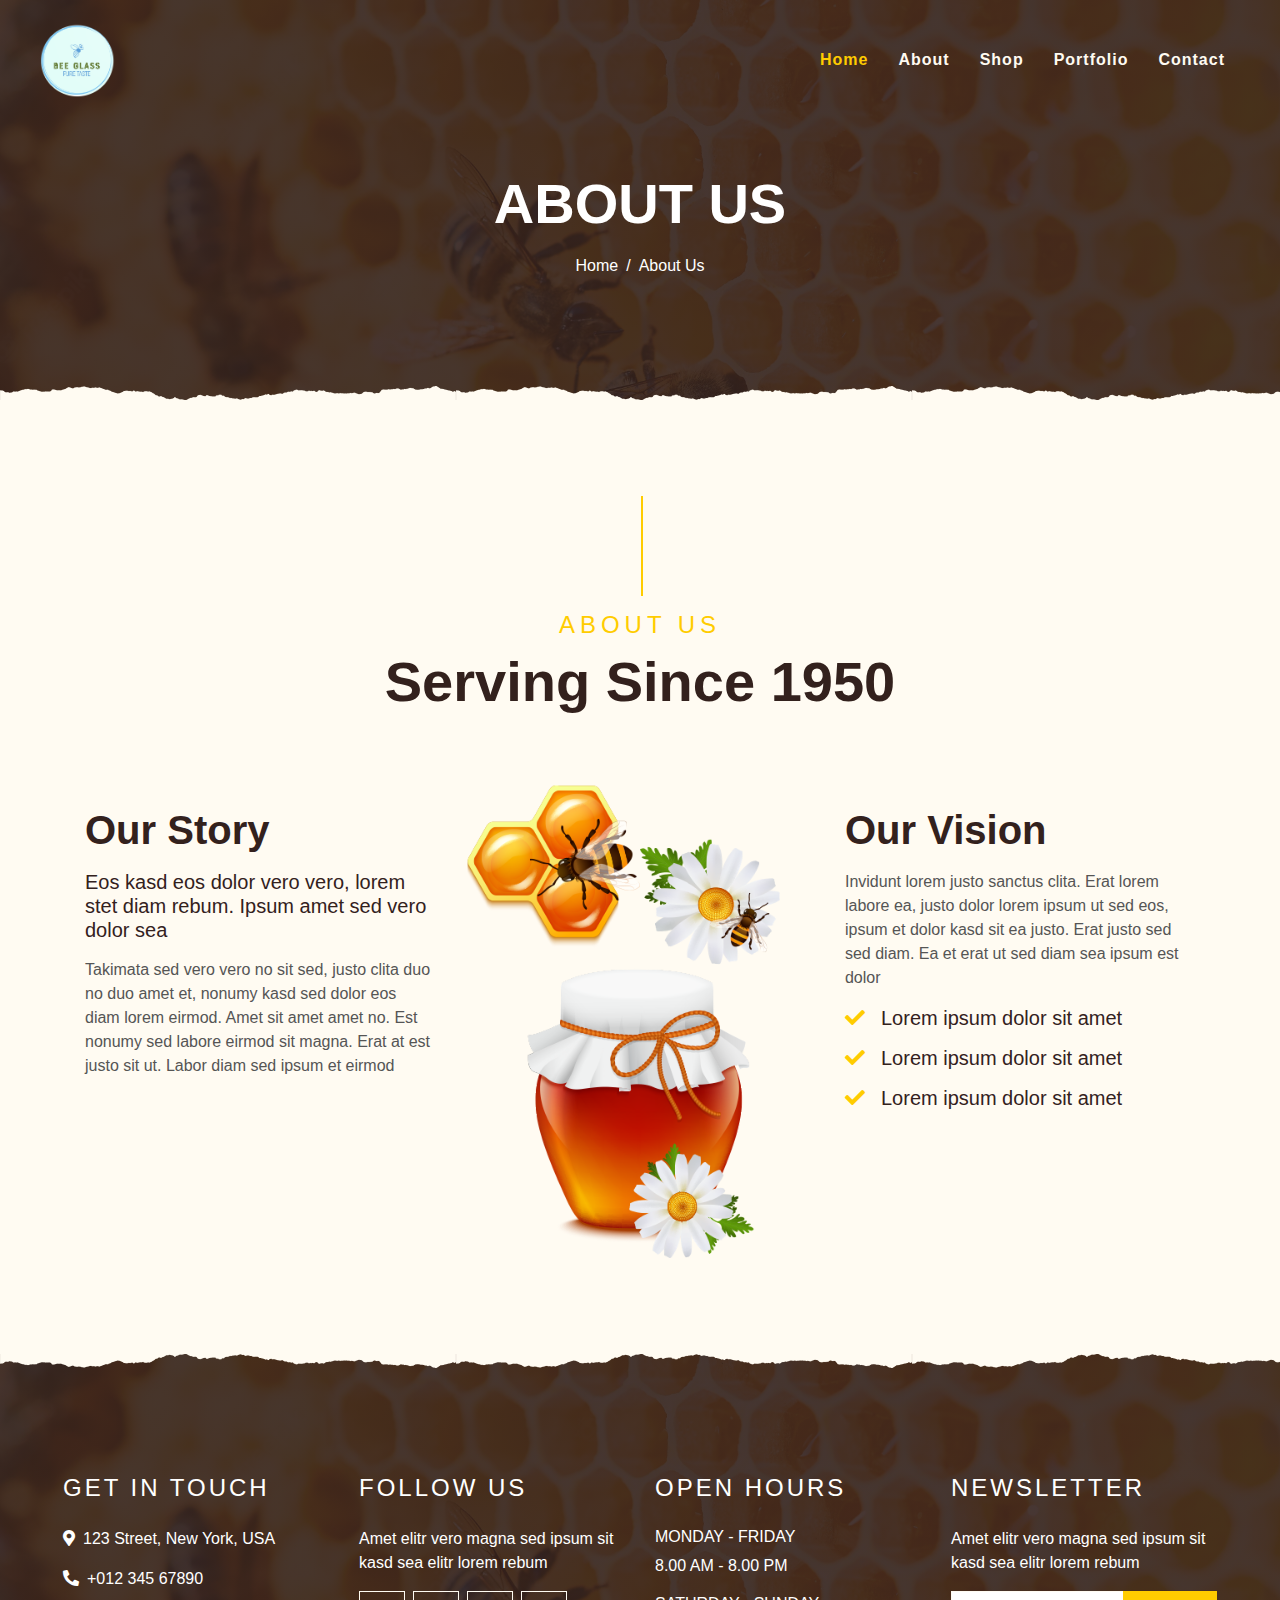
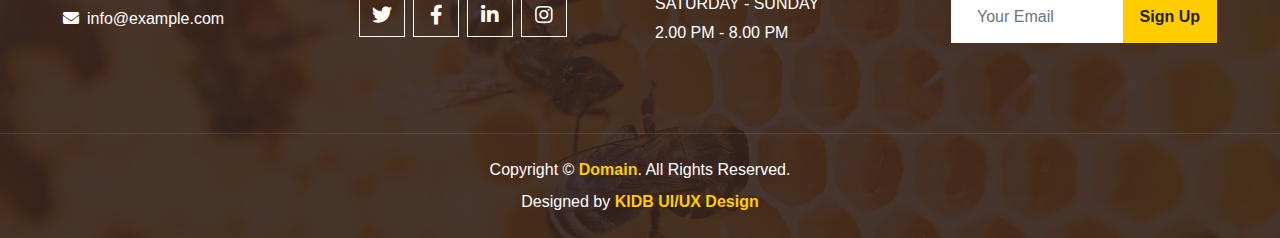
==== about.html @ f93495bf "first commit" ====
<!DOCTYPE html>
<html lang="en">

<head>
    <meta charset="utf-8">
    <title>KOPPEE - Coffee Shop HTML Template</title>
    <meta content="width=device-width, initial-scale=1.0" name="viewport">
    <meta content="Free Website Template" name="keywords">
    <meta content="Free Website Template" name="description">

    <!-- Favicon -->
    <link href="img/favicon.ico" rel="icon">

    <!-- Google Font -->
    <link rel="preconnect" href="https://fonts.gstatic.com">
    <link href="https://fonts.googleapis.com/css2?family=Montserrat:wght@200;400&family=Roboto:wght@400;500;700&display=swap" rel="stylesheet"> 

    <!-- Font Awesome -->
    <link href="https://cdnjs.cloudflare.com/ajax/libs/font-awesome/5.10.0/css/all.min.css" rel="stylesheet">

    <!-- Libraries Stylesheet -->
    <link href="lib/owlcarousel/assets/owl.carousel.min.css" rel="stylesheet">
    <link href="lib/tempusdominus/css/tempusdominus-bootstrap-4.min.css" rel="stylesheet" />

    <!-- Customized Bootstrap Stylesheet -->
    <link href="css/style.min.css" rel="stylesheet">
    <link href="css/custom.css" rel="stylesheet">
</head>

<body>
    <!-- Navbar Start -->
    <div class="container-fluid p-0 nav-bar">
        <nav class="navbar navbar-expand-lg bg-none navbar-dark py-3">
            <a href="index.html" class="navbar-brand px-lg-4 m-0">
                <img src="./img/logo.png" class="cxx-logo" alt="logo">
            </a>
            <button type="button" class="navbar-toggler" data-toggle="collapse" data-target="#navbarCollapse">
                <span class="navbar-toggler-icon"></span>
            </button>
            <div class="collapse navbar-collapse justify-content-between" id="navbarCollapse">
                <div class="navbar-nav ml-auto p-4">
                    <a href="index.html" class="nav-item nav-link active">Home</a>
                    <a href="about.html" class="nav-item nav-link">About</a>
                    <a href="shop.html" class="nav-item nav-link">Shop</a>
                    <a href="portfolio.html" class="nav-item nav-link">Portfolio</a>
                    <a href="contact.html" class="nav-item nav-link">Contact</a>
                </div>
            </div>
        </nav>
    </div>
    <!-- Navbar End -->


    <!-- Page Header Start -->
    <div class="container-fluid page-header mb-5 position-relative overlay-bottom">
        <div class="d-flex flex-column align-items-center justify-content-center pt-0 pt-lg-5" style="min-height: 400px">
            <h1 class="display-4 mb-3 mt-0 mt-lg-5 text-white text-uppercase">About Us</h1>
            <div class="d-inline-flex mb-lg-5">
                <p class="m-0 text-white"><a class="text-white" href="">Home</a></p>
                <p class="m-0 text-white px-2">/</p>
                <p class="m-0 text-white">About Us</p>
            </div>
        </div>
    </div>
    <!-- Page Header End -->


    <!-- About Start -->
    <div class="container-fluid py-5">
        <div class="container">
            <div class="section-title">
                <h4 class="text-primary text-uppercase" style="letter-spacing: 5px;">About Us</h4>
                <h1 class="display-4">Serving Since 1950</h1>
            </div>
            <div class="row">
                <div class="col-lg-4 py-0 py-lg-5">
                    <h1 class="mb-3">Our Story</h1>
                    <h5 class="mb-3">Eos kasd eos dolor vero vero, lorem stet diam rebum. Ipsum amet sed vero dolor sea</h5>
                    <p>Takimata sed vero vero no sit sed, justo clita duo no duo amet et, nonumy kasd sed dolor eos diam lorem eirmod. Amet sit amet amet no. Est nonumy sed labore eirmod sit magna. Erat at est justo sit ut. Labor diam sed ipsum et eirmod</p>
                    
                </div>
                <div class="col-lg-4 py-5 py-lg-0" style="min-height: 500px;">
                    <div class="position-relative h-100">
                        <img class="position-absolute w-100 h-100" src="img/about.png" style="object-fit: cover;">
                    </div>
                </div>
                <div class="col-lg-4 py-0 py-lg-5">
                    <h1 class="mb-3">Our Vision</h1>
                    <p>Invidunt lorem justo sanctus clita. Erat lorem labore ea, justo dolor lorem ipsum ut sed eos, ipsum et dolor kasd sit ea justo. Erat justo sed sed diam. Ea et erat ut sed diam sea ipsum est dolor</p>
                    <h5 class="mb-3"><i class="fa fa-check text-primary mr-3"></i>Lorem ipsum dolor sit amet</h5>
                    <h5 class="mb-3"><i class="fa fa-check text-primary mr-3"></i>Lorem ipsum dolor sit amet</h5>
                    <h5 class="mb-3"><i class="fa fa-check text-primary mr-3"></i>Lorem ipsum dolor sit amet</h5>
                    
                </div>
            </div>
        </div>
    </div>
    <!-- About End -->


    <!-- Footer Start -->
    <div class="container-fluid footer text-white mt-5 pt-5 px-0 position-relative overlay-top">
        <div class="row mx-0 pt-5 px-sm-3 px-lg-5 mt-4">
            <div class="col-lg-3 col-md-6 mb-5">
                <h4 class="text-white text-uppercase mb-4" style="letter-spacing: 3px;">Get In Touch</h4>
                <p><i class="fa fa-map-marker-alt mr-2"></i>123 Street, New York, USA</p>
                <p><i class="fa fa-phone-alt mr-2"></i>+012 345 67890</p>
                <p class="m-0"><i class="fa fa-envelope mr-2"></i>info@example.com</p>
            </div>
            <div class="col-lg-3 col-md-6 mb-5">
                <h4 class="text-white text-uppercase mb-4" style="letter-spacing: 3px;">Follow Us</h4>
                <p>Amet elitr vero magna sed ipsum sit kasd sea elitr lorem rebum</p>
                <div class="d-flex justify-content-start">
                    <a class="btn btn-lg btn-outline-light btn-lg-square mr-2" href="#"><i class="fab fa-twitter"></i></a>
                    <a class="btn btn-lg btn-outline-light btn-lg-square mr-2" href="#"><i class="fab fa-facebook-f"></i></a>
                    <a class="btn btn-lg btn-outline-light btn-lg-square mr-2" href="#"><i class="fab fa-linkedin-in"></i></a>
                    <a class="btn btn-lg btn-outline-light btn-lg-square" href="#"><i class="fab fa-instagram"></i></a>
                </div>
            </div>
            <div class="col-lg-3 col-md-6 mb-5">
                <h4 class="text-white text-uppercase mb-4" style="letter-spacing: 3px;">Open Hours</h4>
                <div>
                    <h6 class="text-white text-uppercase">Monday - Friday</h6>
                    <p>8.00 AM - 8.00 PM</p>
                    <h6 class="text-white text-uppercase">Saturday - Sunday</h6>
                    <p>2.00 PM - 8.00 PM</p>
                </div>
            </div>
            <div class="col-lg-3 col-md-6 mb-5">
                <h4 class="text-white text-uppercase mb-4" style="letter-spacing: 3px;">Newsletter</h4>
                <p>Amet elitr vero magna sed ipsum sit kasd sea elitr lorem rebum</p>
                <div class="w-100">
                    <div class="input-group">
                        <input type="text" class="form-control border-light" style="padding: 25px;" placeholder="Your Email">
                        <div class="input-group-append">
                            <button class="btn btn-primary font-weight-bold px-3">Sign Up</button>
                        </div>
                    </div>
                </div>
            </div>
        </div>
        <div class="container-fluid text-center text-white border-top mt-4 py-4 px-sm-3 px-md-5" style="border-color: rgba(256, 256, 256, .1) !important;">
            <p class="mb-2 text-white">Copyright &copy; <a class="font-weight-bold" href="#">Domain</a>. All Rights Reserved.</a></p>
            <p class="m-0 text-white">Designed by <a class="font-weight-bold" href="#">KIDB UI/UX Design</a></p>
        </div>
    </div>
    <!-- Footer End -->


    <!-- Back to Top -->
    <a href="#" class="btn btn-lg btn-primary btn-lg-square back-to-top"><i class="fa fa-angle-double-up"></i></a>


    <!-- JavaScript Libraries -->
    <script src="https://code.jquery.com/jquery-3.4.1.min.js"></script>
    <script src="https://stackpath.bootstrapcdn.com/bootstrap/4.4.1/js/bootstrap.bundle.min.js"></script>
    <script src="lib/easing/easing.min.js"></script>
    <script src="lib/waypoints/waypoints.min.js"></script>
    <script src="lib/owlcarousel/owl.carousel.min.js"></script>
    <script src="lib/tempusdominus/js/moment.min.js"></script>
    <script src="lib/tempusdominus/js/moment-timezone.min.js"></script>
    <script src="lib/tempusdominus/js/tempusdominus-bootstrap-4.min.js"></script>

    <!-- Contact Javascript File -->
    <script src="mail/jqBootstrapValidation.min.js"></script>
    <script src="mail/contact.js"></script>

    <!-- Template Javascript -->
    <script src="js/main.js"></script>
</body>

</html>
---- css/custom.css ----
/* Ben Custom Snippet */
.cxx-logo {
    width: 75px;
    height: 75px;
    padding: 0rem;
}
.cxx-logo:hover {
    width: 100px;
    height: 100px;
    transition: cubic-bezier(0.075, 0.82, 0.165, 1);
}
.bee-icon {
    width: 35px;
    height: 55px;
}
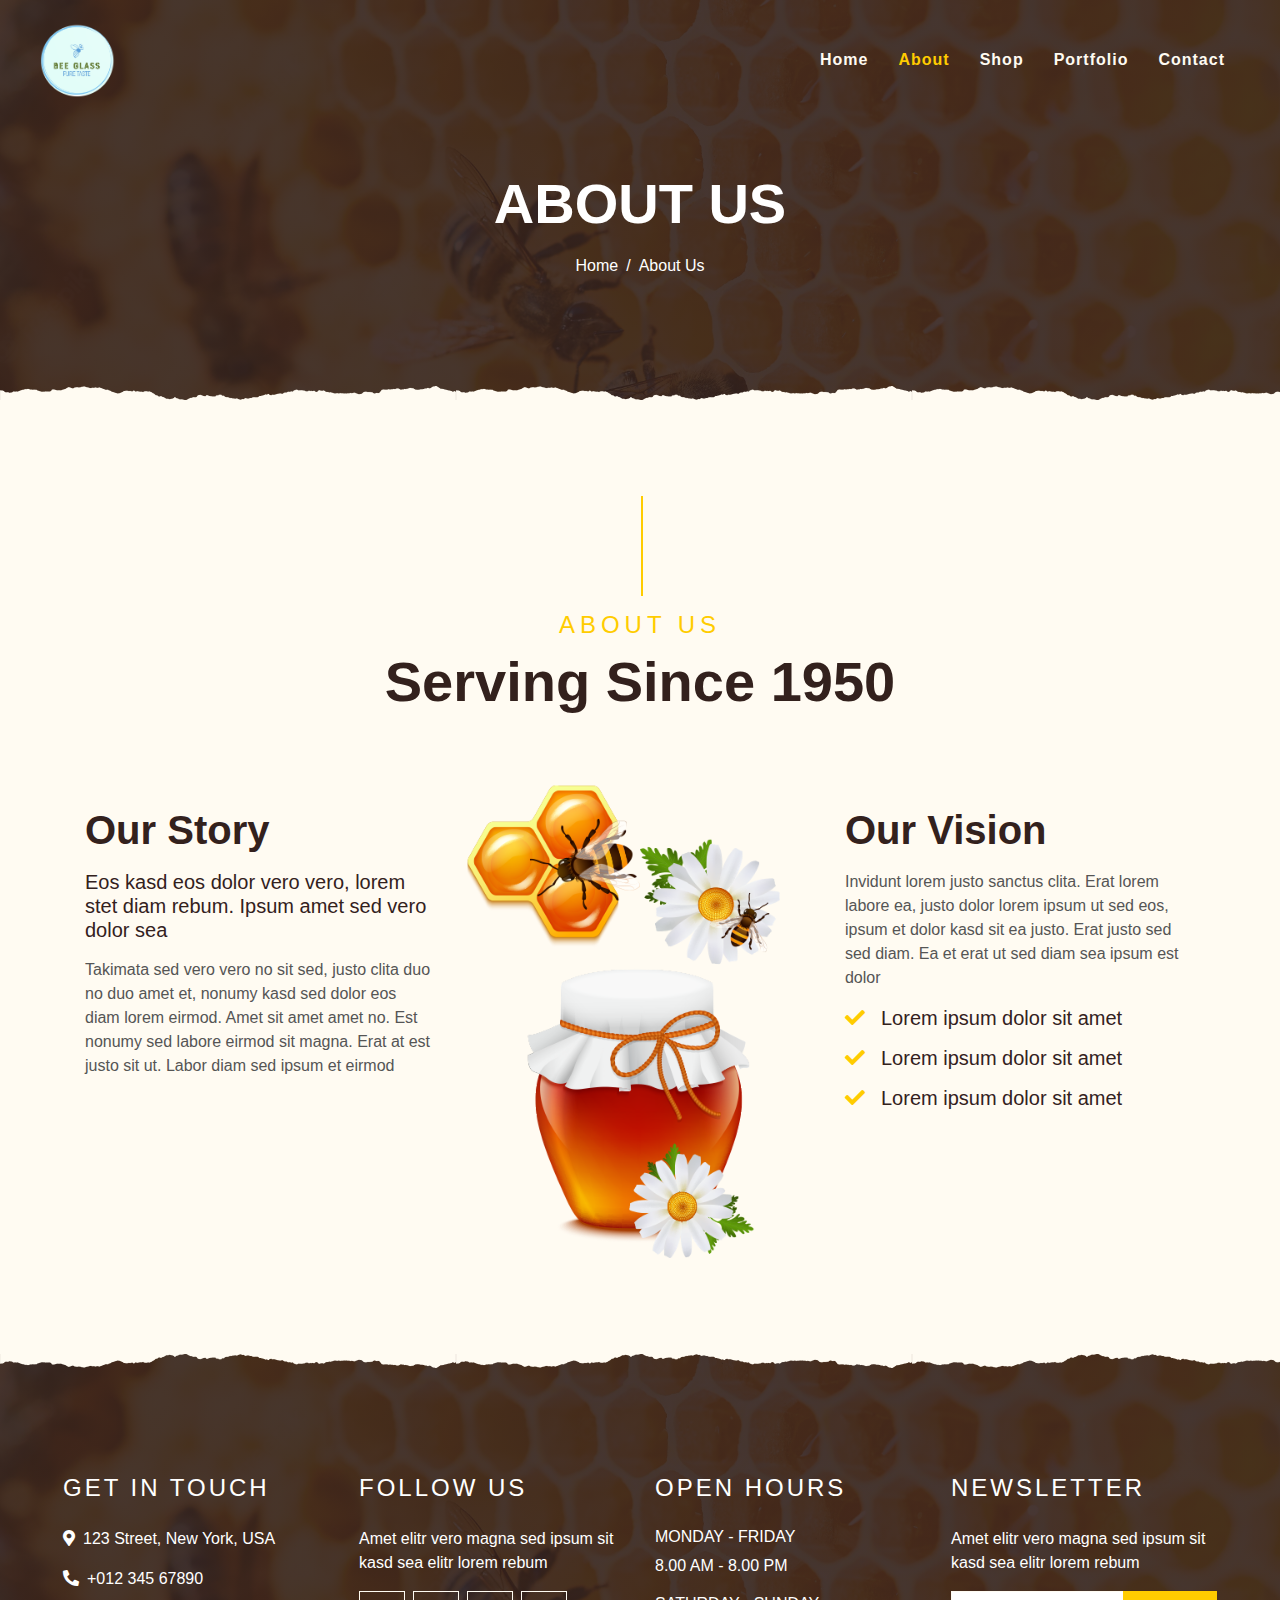
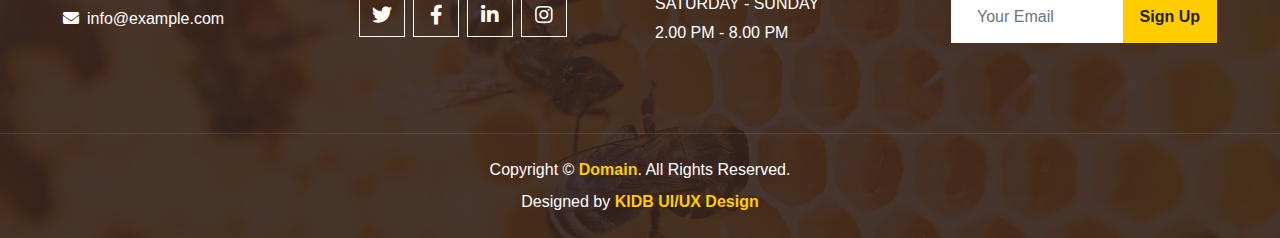
==== commit 559cd5c4: "implemne" ====
--- a/about.html
+++ b/about.html
@@ -3,10 +3,10 @@
 
 <head>
     <meta charset="utf-8">
-    <title>KOPPEE - Coffee Shop HTML Template</title>
+    <title>Bee Glass - About us</title>
     <meta content="width=device-width, initial-scale=1.0" name="viewport">
-    <meta content="Free Website Template" name="keywords">
-    <meta content="Free Website Template" name="description">
+    <meta content="Bee Glass" name="keywords">
+    <meta content="Bee Glass" name="description">
 
     <!-- Favicon -->
     <link href="img/favicon.ico" rel="icon">
@@ -39,8 +39,8 @@
             </button>
             <div class="collapse navbar-collapse justify-content-between" id="navbarCollapse">
                 <div class="navbar-nav ml-auto p-4">
-                    <a href="index.html" class="nav-item nav-link active">Home</a>
-                    <a href="about.html" class="nav-item nav-link">About</a>
+                    <a href="index.html" class="nav-item nav-link">Home</a>
+                    <a href="about.html" class="nav-item nav-link active">About</a>
                     <a href="shop.html" class="nav-item nav-link">Shop</a>
                     <a href="portfolio.html" class="nav-item nav-link">Portfolio</a>
                     <a href="contact.html" class="nav-item nav-link">Contact</a>
